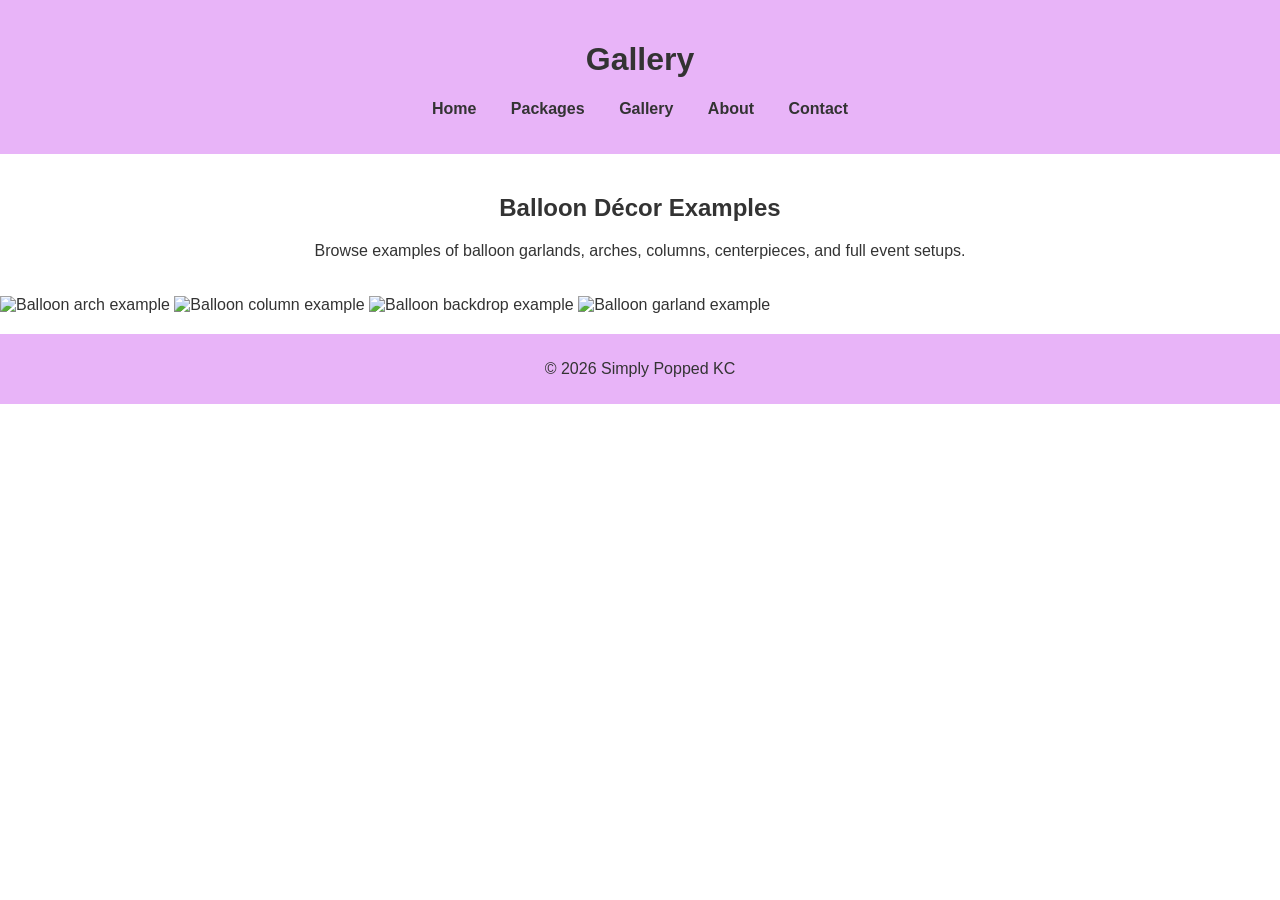
==== gallery.html @ 6b83fc22 "Add files via upload" ====
<!DOCTYPE html>
<html lang="en">
<head>
    <meta charset="UTF-8">
    <meta name="description" content="Gallery of balloon décor created by Simply Popped KC">
    <meta name="keywords" content="balloon gallery, event décor photos">
    <meta name="author" content="Simply Popped KC">
    <meta name="viewport" content="width=device-width, initial-scale=1.0">
    <title>Simply Popped KC | Gallery</title>
    <link rel="stylesheet" href="style.css">
</head>

<body>
    <header>
        <h1>Gallery</h1>
        <nav>
            <ul>
                <li><a href="index.html">Home</a></li>
                <li><a href="packages.html">Packages</a></li>
                <li><a href="gallery.html">Gallery</a></li>
                <li><a href="about.html">About</a></li>
                <li><a href="contact.html">Contact</a></li>
            </ul>
        </nav>
    </header>

    <main>
        <section class="intro">
            <h2>Balloon Décor Examples</h2>
            <p>Browse examples of balloon garlands, arches, columns, centerpieces, and full event setups.</p>
        </section>

        <section class="gallery-grid">
            <img src="images/arch.jpg" alt="Balloon arch example">
            <img src="images/column.jpg" alt="Balloon column example">
            <img src="images/backdrop.jpg" alt="Balloon backdrop example">
            <img src="images/garland.jpg" alt="Balloon garland example">
        </section>
    </main>

    <footer>
        <p>&copy; 2026 Simply Popped KC</p>
    </footer>
</body>
</html>
---- style.css ----
:root {
    --primary: #e8b4f8;
    --secondary: #ffffff;
    --accent: #b86ce4;
    --text-dark: #333333;
    --text-light: #ffffff;
}

body {
    font-family: Arial, sans-serif;
    margin: 0;
    background-color: var(--secondary);
    color: var(--text-dark);
}

header {
    background-color: var(--primary);
    padding: 20px;
    text-align: center;
}

nav ul {
    list-style: none;
    padding: 0;
}

nav ul li {
    display: inline-block;
    margin: 0 15px;
}

nav ul li a {
    text-decoration: none;
    color: var(--text-dark);
    font-weight: bold;
}

.intro, .featured, .pricing-table, .video-section, .links {
    padding: 20px;
    text-align: center;
}

.feature-img {
    width: 300px;
    border-radius: 10px;
}

table {
    width: 80%;
    margin: 0 auto;
    border-collapse: collapse;
}

table, th, td {
    border: 1px solid #999;
}

th, td {
    padding: 10px;
    background-color: var(--accent);
    color: var(--text-light);
}

footer {
    background-color: var(--primary);
    text-align: center;
    padding: 10px;
    margin-top: 20px;
}
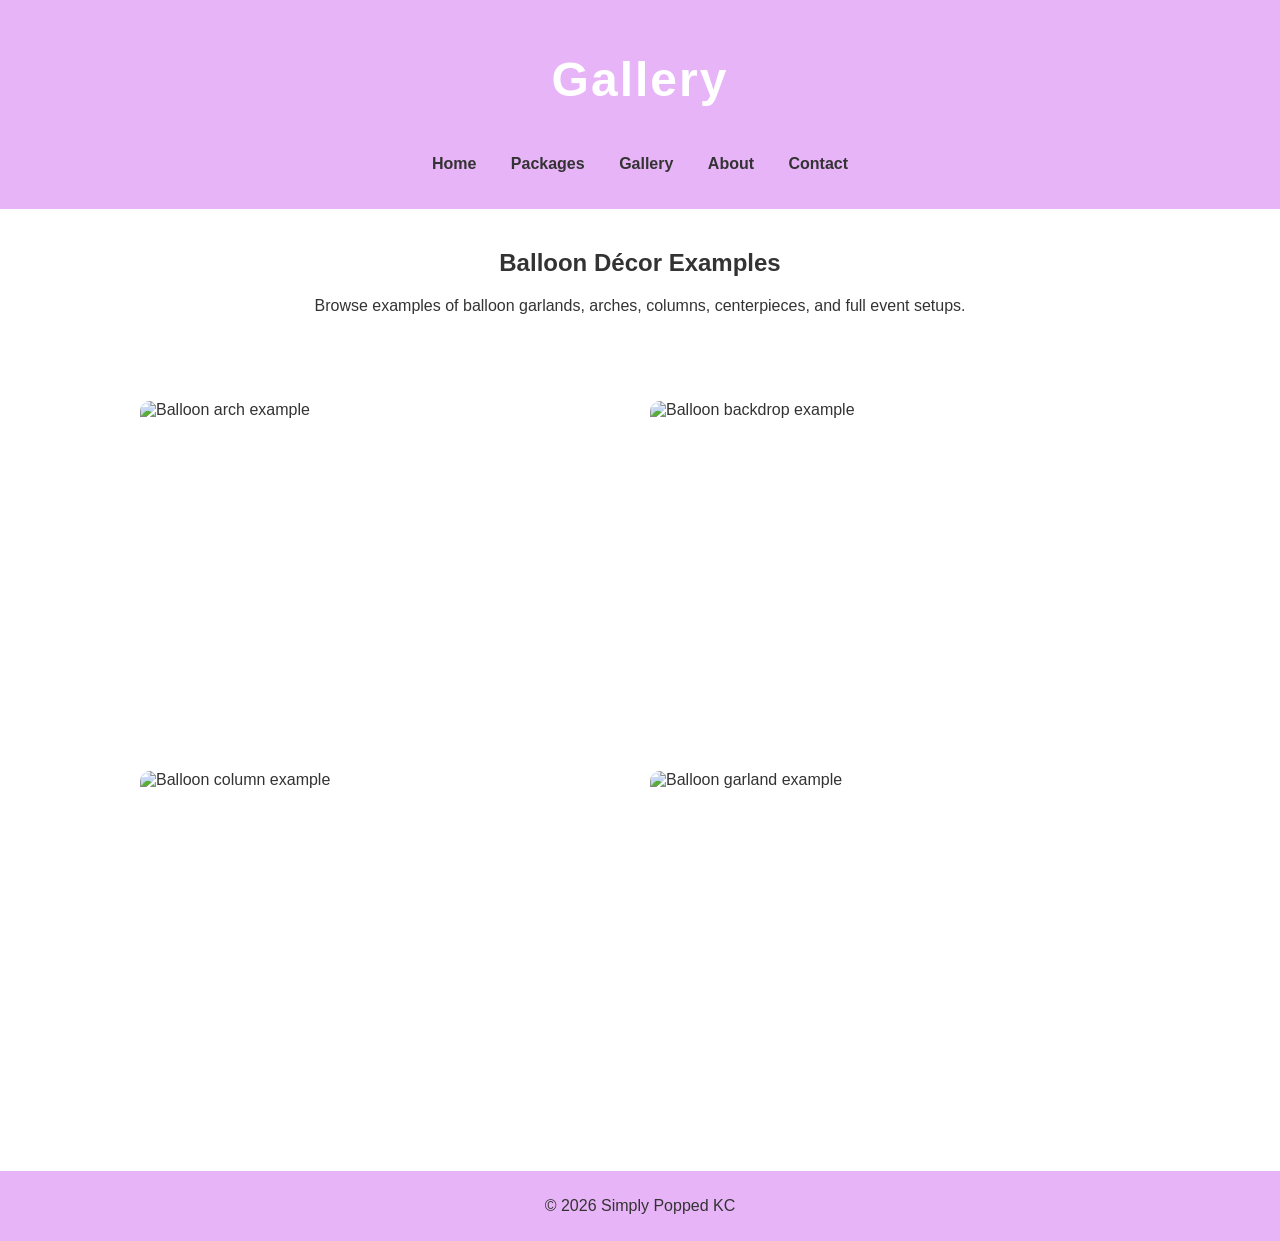
==== commit d699fbe0: "Add files via upload" ====
--- a/gallery.html
+++ b/gallery.html
@@ -31,9 +31,9 @@
         </section>
 
         <section class="gallery-grid">
-            <img src="images/arch.jpg" alt="Balloon arch example">
-            <img src="images/column.jpg" alt="Balloon column example">
+            <img src="images/arch.jpeg" alt="Balloon arch example">
             <img src="images/backdrop.jpg" alt="Balloon backdrop example">
+            <img src="images/column.jpeg" alt="Balloon column example">
             <img src="images/garland.jpg" alt="Balloon garland example">
         </section>
     </main>
--- a/style.css
+++ b/style.css
@@ -57,8 +57,6 @@
 
 th, td {
     padding: 10px;
-    background-color: var(--accent);
-    color: var(--text-light);
 }
 
 footer {
@@ -67,3 +65,258 @@
     padding: 10px;
     margin-top: 20px;
 }
+.gallery-grid {
+    display: grid;
+    grid-template-columns: repeat(2, 1fr);
+    gap: 20px;
+    max-width: 1000px;
+    margin: 30px auto;
+    padding: 20px;
+}
+.gallery-grid img {
+    width: 100%;
+    height: 350px;
+    object-fit: cover;
+    border-radius: 10px;
+}
+/* ========================= */
+/*      VIDEO SECTION        */
+/* ========================= */
+
+.video-section {
+    background-color: var(--primary); /* Chiefs red or your lavender if unchanged */
+    padding: 25px;
+    margin: 30px auto;
+    text-align: center;
+    border-radius: 10px;
+    width: 80%;
+    color: var(--text-light);
+    border: 4px solid var(--accent); /* gold or purple accent */
+}
+
+.video-section h2 {
+    margin-bottom: 15px;
+    color: var(--text-light);
+}
+
+video {
+    border: 4px solid var(--accent);
+    border-radius: 10px;
+    box-shadow: 0 6px 15px rgba(0,0,0,0.3);
+    transition: transform 0.3s ease, box-shadow 0.3s ease;
+}
+
+video:hover {
+    transform: scale(1.03);
+    box-shadow: 0 10px 25px rgba(0,0,0,0.35);
+}
+/* ========================= */
+/*      PRICING TABLE        */
+/* ========================= */
+
+.pricing-table {
+    width: 85%;
+    margin: 40px auto;
+    background-color: var(--secondary);
+    padding: 25px;
+    border-radius: 12px;
+    box-shadow: 0 6px 20px rgba(0,0,0,0.15);
+}
+
+.pricing-table h2 {
+    color: var(--primary);
+    margin-bottom: 20px;
+    font-size: 28px;
+}
+
+table {
+    width: 100%;
+    border-collapse: collapse;
+    border-radius: 10px;
+    overflow: hidden;
+}
+
+th {
+    background-color: var(--primary);
+    color: var(--text-light);
+    padding: 15px;
+    font-size: 18px;
+}
+
+td {
+    padding: 15px;
+    background-color: #f7f4fb;
+    color: var(--text-dark);
+    font-size: 16px;
+}
+
+tr:nth-child(even) td {
+    background-color: #ece6f7;
+}
+
+table, th, td {
+    border: none;
+}
+
+tr:hover td {
+    background-color: var(--accent);
+    color: var(--text-light);
+    transition: 0.3s ease;
+}
+/* ========================= */
+/*   BALLOON POP ANIMATION   */
+/* ========================= */
+
+header h1 {
+    font-size: 48px;
+    font-weight: bold;
+    color: var(--text-light);
+    letter-spacing: 2px;
+    animation: balloonPop 2s ease-in-out infinite;
+    display: inline-block;
+}
+
+/* Balloon Pop Keyframes */
+@keyframes balloonPop {
+    0% {
+        transform: scale(1);
+        text-shadow: 0 0 0 rgba(0,0,0,0.2);
+    }
+    30% {
+        transform: scale(1.15);
+        text-shadow: 0 8px 15px rgba(0,0,0,0.25);
+    }
+    50% {
+        transform: scale(1.25);
+        text-shadow: 0 12px 25px rgba(0,0,0,0.35);
+    }
+    60% {
+        transform: scale(1.1);
+    }
+    70% {
+        transform: scale(1.3);
+    }
+    100% {
+        transform: scale(1);
+        text-shadow: 0 0 0 rgba(0,0,0,0.2);
+    }
+}
+/* ========================= */
+/*      CONTACT FORM         */
+/* ========================= */
+
+.form-section {
+    width: 80%;
+    margin: 40px auto;
+    background-color: var(--secondary);
+    padding: 25px;
+    border-radius: 12px;
+    box-shadow: 0 6px 20px rgba(0,0,0,0.15);
+    text-align: left;
+}
+
+.form-section h2 {
+    text-align: center;
+    color: var(--primary);
+    margin-bottom: 20px;
+}
+
+form {
+    display: flex;
+    flex-direction: column;
+    width: 100%;
+}
+
+label {
+    font-weight: bold;
+    color: var(--text-dark);
+}
+
+input, select, textarea {
+    padding: 10px;
+    border: 2px solid var(--accent);
+    border-radius: 8px;
+    font-size: 16px;
+    width: 100%;
+    box-sizing: border-box;
+}
+
+textarea {
+    height: 120px;
+    resize: vertical;
+}
+
+button {
+    background-color: var(--primary);
+    color: var(--text-light);
+    padding: 12px;
+    border: none;
+    border-radius: 8px;
+    font-size: 18px;
+    cursor: pointer;
+    transition: background-color 0.3s ease, transform 0.2s ease;
+}
+
+button:hover {
+    background-color: var(--accent);
+    transform: scale(1.05);
+}
+
+.intro, .package-list, .about-section {
+    max-width: 800px;
+    margin: 0 auto;
+    text-align: center;
+}
+
+.package, .about-section p {
+    text-align: center;
+}
+
+.package {
+    margin-bottom: 25px;
+}
+
+.package h3 {
+    color: var(--primary);
+    margin-bottom: 10px;
+}
+
+.story,
+.mission {
+    max-width: 800px;
+    margin: 0 auto;
+    text-align: center;
+}
+
+.story p,
+.mission p {
+    text-align: center;
+}
+
+.intro,
+.package-list {
+    max-width: 800px;
+    margin: 0 auto;
+    text-align: center;
+}
+
+.package {
+    text-align: center;
+    margin-bottom: 25px;
+}
+
+.package {
+    text-align: center;
+    margin-bottom: 25px;
+}
+
+.about-section p {
+    text-align: center;
+    margin-bottom: 20px;
+}
+
+.package-list ul {
+    list-style-position: inside;
+    padding-left: 0;
+    text-align: center;
+}
